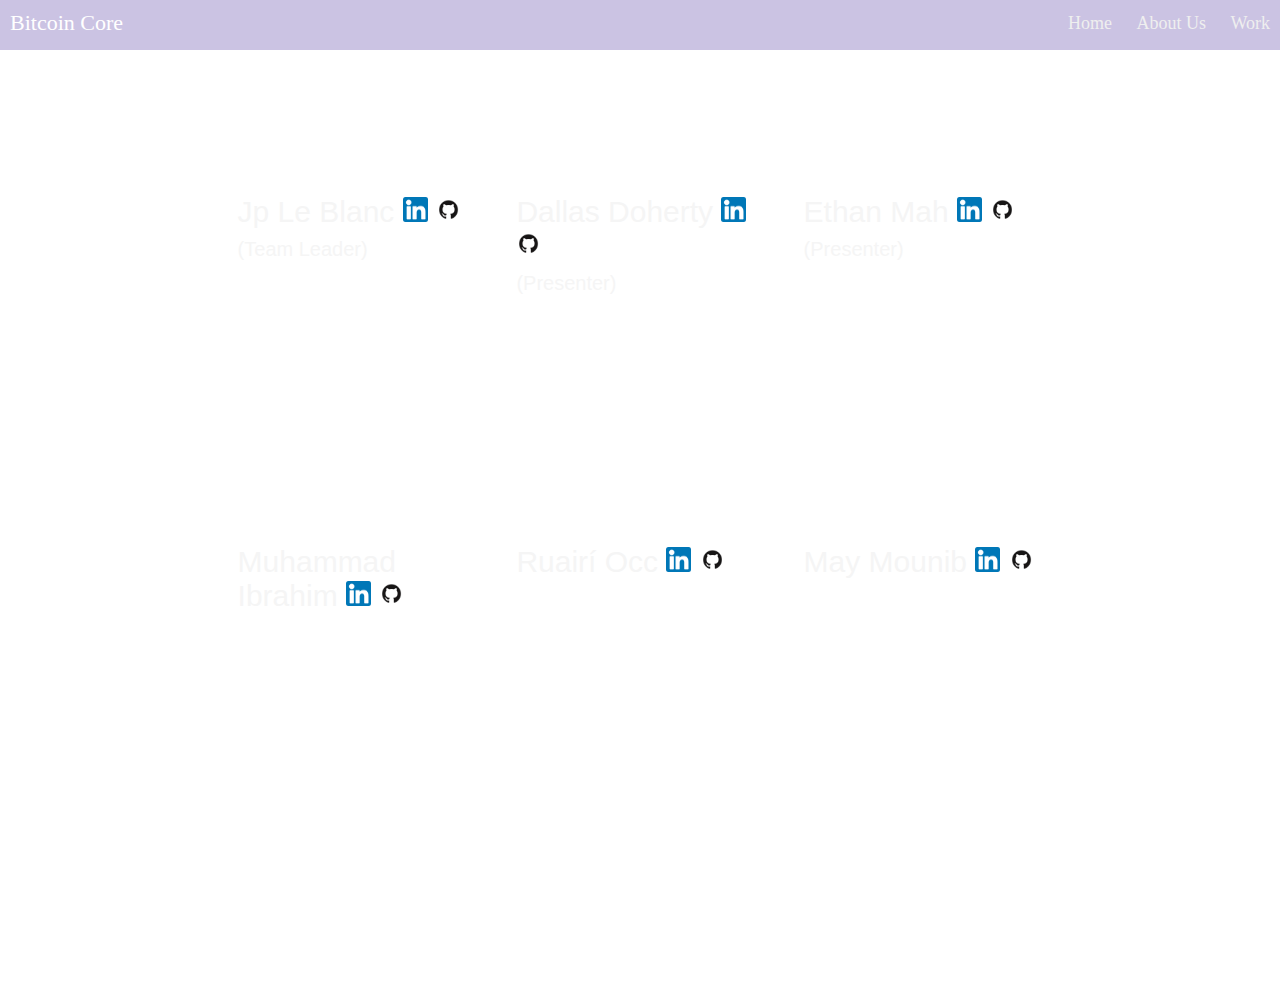
==== about.html @ 13763c38 "A0 changes (not done)" ====
<!DOCTYPE html>
<html lang="en">
<head>
    <meta charset="UTF-8">
    <meta name="viewport" content="width=device-width, initial-scale=1.0">
    <link rel="stylesheet" href="styles.css">
    <title>322 Project</title>
</head>

<div class="nav">
    <div class="nav-header">
        <div class="nav-title">Bitcoin Core</div>
    </div>
    <div class="nav-links">
        <a href="home.html">Home</a>
        <a href="about.html">About Us</a>
        <a href="work.html">Work</a>
    </div>
</div>

<div class="infocards">
	<div class="card">
        <!-- style="background-image: url('img/jp.png');" -->
        Jp Le Blanc
        <a href="https://www.linkedin.com/in/jpleblanc6/"><img style="height: 25px; width: auto;" src="img/linkedin.png"></a>
        <a href="https://github.com/jppp6"><img style="height: 25px; width: auto;" src="img/github.png"></a>
        <br><a style="font-size: 20px;">(Team Leader)</a>
    </div>
	<div class="card">
        Dallas Doherty
        <a href="https://www.linkedin.com/in/dallas-doherty-61663b202/"><img style="height: 25px; width: auto;" src="img/linkedin.png"></a>
        <a href="https://github.com/dallasdoherty"><img style="height: 25px; width: auto;" src="img/github.png"></a>
        <br><a style="font-size: 20px;">(Presenter)</a>
    </div>
	<div class="card">
        Ethan Mah
        <a href="https://www.linkedin.com/in/ethan-mah-348249213/"><img style="height: 25px; width: auto;" src="img/linkedin.png"></a>
        <a href="https://github.com/ethaaaanm"><img style="height: 25px; width: auto;" src="img/github.png"></a>
        <br><a style="font-size: 20px;">(Presenter)</a>
    </div>
    <div class="card">
        Muhammad Ibrahim
        <a href="https://www.linkedin.com/in/ibdagib/"><img style="height: 25px; width: auto;" src="img/linkedin.png"></a>
        <a href="https://github.com/IbDaGib"><img style="height: 25px; width: auto;" src="img/github.png"></a>
    </div>
	<div class="card">
        Ruairí Occ
        <a href=""><img style="height: 25px; width: auto;" src="img/linkedin.png"></a>
        <a href="https://github.com/RuairiOcc"><img style="height: 25px; width: auto;" src="img/github.png"></a>
    </div>
	<div class="card">
        May Mounib
        <a href=""><img style="height: 25px; width: auto;" src="img/linkedin.png"></a>
        <a href="https://github.com/mmou27"><img style="height: 25px; width: auto;" src="img/github.png"></a>
    </div>
</div>
---- styles.css ----
* {
  box-sizing: border-box;
}

body {
  margin: 0px;
  font-family: 'segoe ui';
  background-image: url('img/background.png');
}

.nav {
  height: 50px;
  width: 100%;
  background-color: #CBC3E3;
  position: relative;
}

.nav > .nav-header {
  display: inline;
}

.nav > .nav-header > .nav-title {
  display: inline-block;
  font-size: 22px;
  color: #fff;
  padding: 10px 10px 10px 10px;
}

.nav > .nav-links {
  display: inline;
  float: right;
  font-size: 18px;
}

.nav > .nav-links > a {
  display: inline-block;
  padding: 13px 10px 13px 10px;
  text-decoration: none;
  color: #efefef;
}

.nav > .nav-links > a:hover {
  background-color: rgba(0, 0, 0, 0.3);
}

.infocards {
	width: 66%;
	margin: 125px auto;
	
	display: grid;
	grid-template-rows: 350px 350px;
	grid-template-columns: 33% 34% 33%;	
}

.card {
	padding: 20px;
	font-size: 30px;
	font-family: sans-serif;
	color: whitesmoke;
}
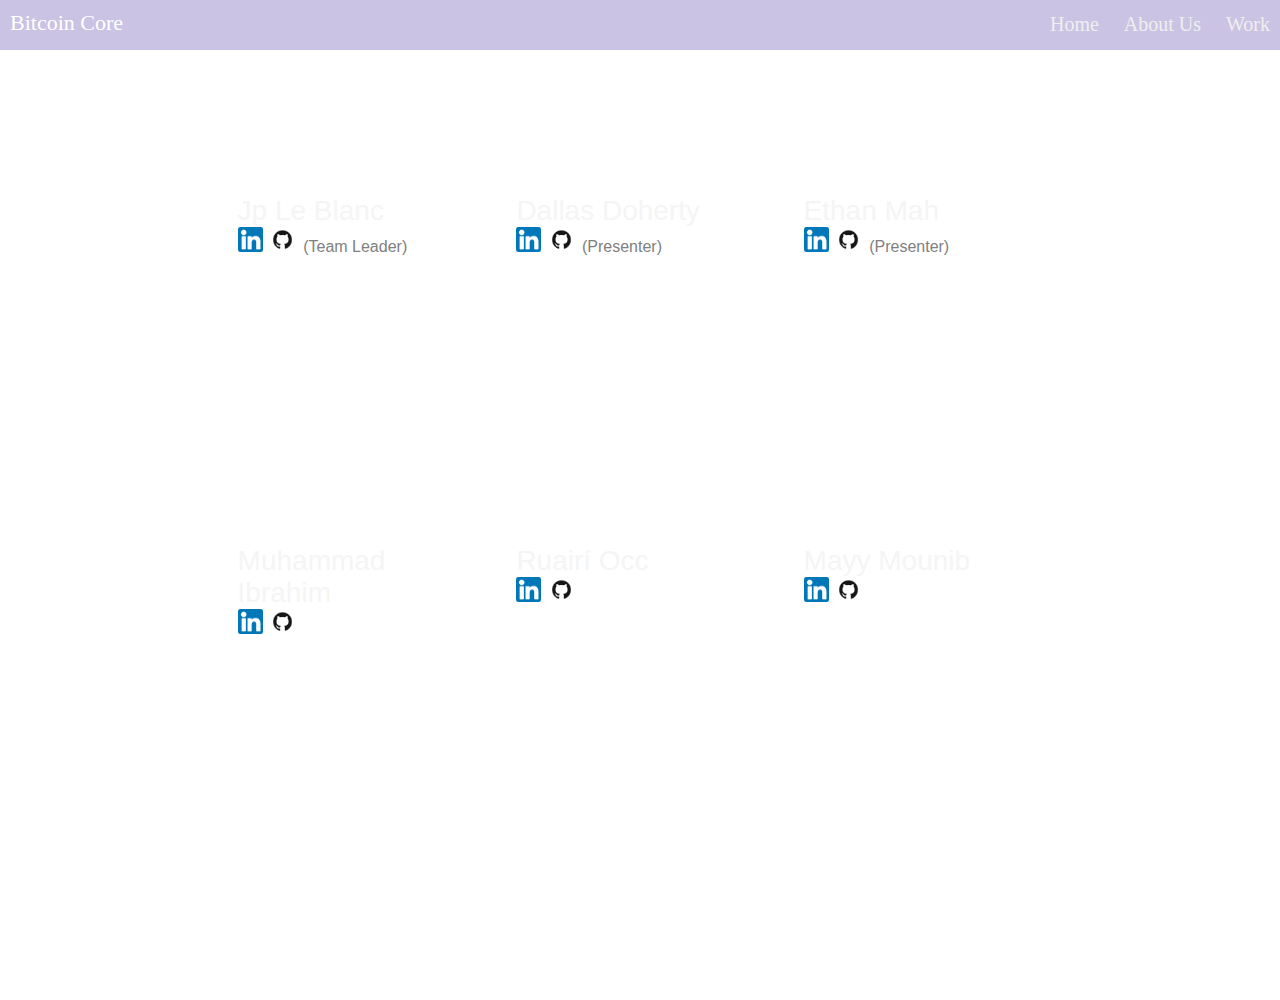
==== commit abb65b53: "A0 changes" ====
--- a/about.html
+++ b/about.html
@@ -21,36 +21,36 @@
 <div class="infocards">
 	<div class="card">
         <!-- style="background-image: url('img/jp.png');" -->
-        Jp Le Blanc
+        Jp Le Blanc<br>
         <a href="https://www.linkedin.com/in/jpleblanc6/"><img style="height: 25px; width: auto;" src="img/linkedin.png"></a>
         <a href="https://github.com/jppp6"><img style="height: 25px; width: auto;" src="img/github.png"></a>
-        <br><a style="font-size: 20px;">(Team Leader)</a>
+        <a style="font-size: 16px; color: grey;">(Team Leader)</a>
     </div>
 	<div class="card">
-        Dallas Doherty
+        Dallas Doherty<br>
         <a href="https://www.linkedin.com/in/dallas-doherty-61663b202/"><img style="height: 25px; width: auto;" src="img/linkedin.png"></a>
         <a href="https://github.com/dallasdoherty"><img style="height: 25px; width: auto;" src="img/github.png"></a>
-        <br><a style="font-size: 20px;">(Presenter)</a>
+        <a style="font-size: 16px; color: grey;">(Presenter)</a>
     </div>
 	<div class="card">
-        Ethan Mah
+        Ethan Mah<br>
         <a href="https://www.linkedin.com/in/ethan-mah-348249213/"><img style="height: 25px; width: auto;" src="img/linkedin.png"></a>
         <a href="https://github.com/ethaaaanm"><img style="height: 25px; width: auto;" src="img/github.png"></a>
-        <br><a style="font-size: 20px;">(Presenter)</a>
+        <a style="font-size: 16px; color: grey;">(Presenter)</a>
     </div>
     <div class="card">
-        Muhammad Ibrahim
+        Muhammad Ibrahim<br>
         <a href="https://www.linkedin.com/in/ibdagib/"><img style="height: 25px; width: auto;" src="img/linkedin.png"></a>
         <a href="https://github.com/IbDaGib"><img style="height: 25px; width: auto;" src="img/github.png"></a>
     </div>
 	<div class="card">
-        Ruairí Occ
+        Ruairí Occ<br>
         <a href=""><img style="height: 25px; width: auto;" src="img/linkedin.png"></a>
         <a href="https://github.com/RuairiOcc"><img style="height: 25px; width: auto;" src="img/github.png"></a>
     </div>
 	<div class="card">
-        May Mounib
-        <a href=""><img style="height: 25px; width: auto;" src="img/linkedin.png"></a>
+        Mayy Mounib<br>
+        <a href="https://www.linkedin.com/in/mayym"><img style="height: 25px; width: auto;" src="img/linkedin.png"></a>
         <a href="https://github.com/mmou27"><img style="height: 25px; width: auto;" src="img/github.png"></a>
     </div>
 </div>
--- a/styles.css
+++ b/styles.css
@@ -29,7 +29,7 @@
 .nav > .nav-links {
   display: inline;
   float: right;
-  font-size: 18px;
+  font-size: 20px;
 }
 
 .nav > .nav-links > a {
@@ -54,7 +54,7 @@
 
 .card {
 	padding: 20px;
-	font-size: 30px;
+	font-size: 28px;
 	font-family: sans-serif;
 	color: whitesmoke;
 }
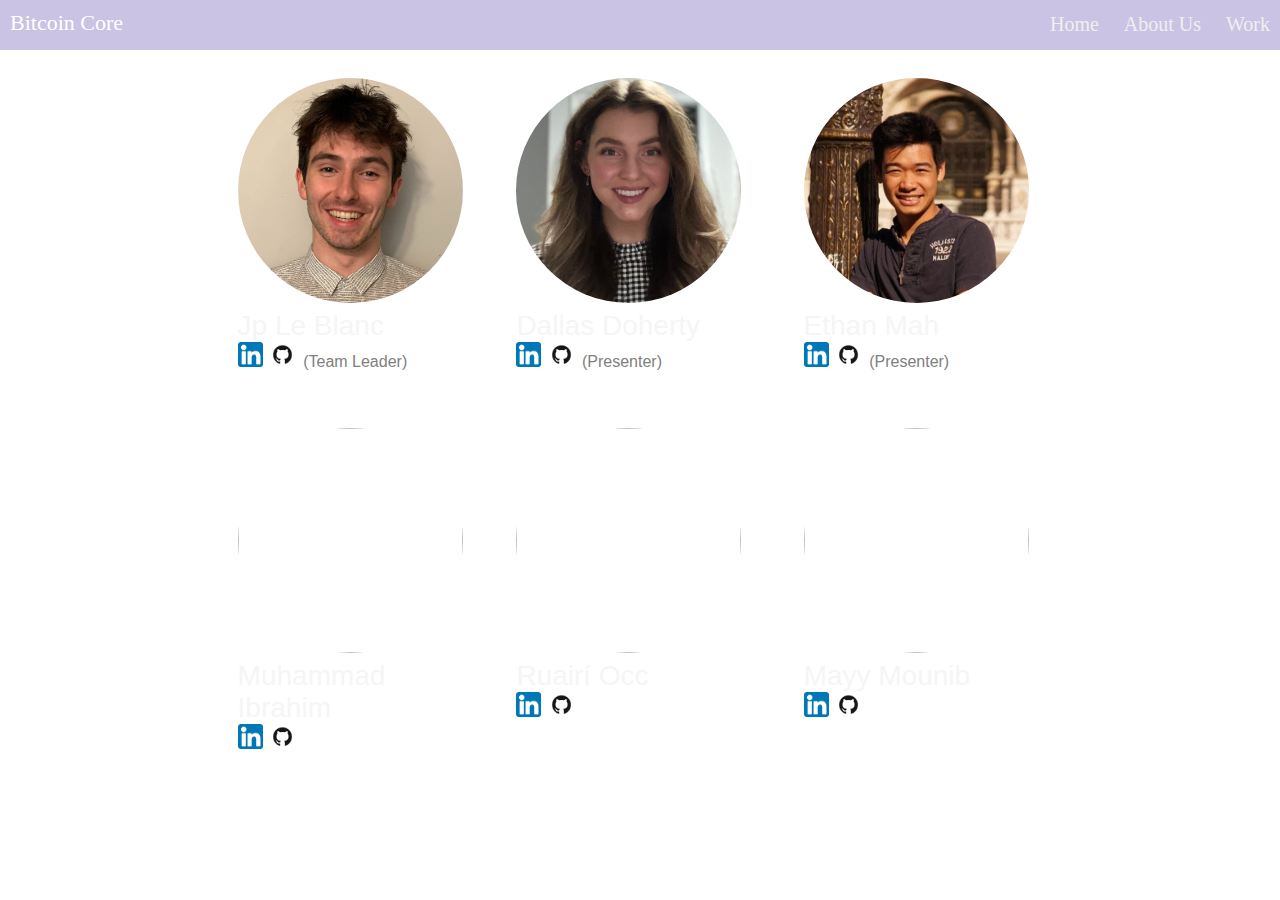
==== commit 7bd670ea: "A0 added 3/6 images, and moved most styles to css" ====
--- a/about.html
+++ b/about.html
@@ -20,37 +20,42 @@
 
 <div class="infocards">
 	<div class="card">
-        <!-- style="background-image: url('img/jp.png');" -->
-        Jp Le Blanc<br>
-        <a href="https://www.linkedin.com/in/jpleblanc6/"><img style="height: 25px; width: auto;" src="img/linkedin.png"></a>
-        <a href="https://github.com/jppp6"><img style="height: 25px; width: auto;" src="img/github.png"></a>
-        <a style="font-size: 16px; color: grey;">(Team Leader)</a>
+        <img src="img/jp.jpg" class="headshot">
+        <br>Jp Le Blanc<br>
+        <a href="https://www.linkedin.com/in/jpleblanc6/"><img src="img/linkedin.png" class="sociallinks" ></a>
+        <a href="https://github.com/jppp6"><img src="img/github.png" class="sociallinks"></a>
+        <a class="role">(Team Leader)</a>
     </div>
 	<div class="card">
-        Dallas Doherty<br>
-        <a href="https://www.linkedin.com/in/dallas-doherty-61663b202/"><img style="height: 25px; width: auto;" src="img/linkedin.png"></a>
-        <a href="https://github.com/dallasdoherty"><img style="height: 25px; width: auto;" src="img/github.png"></a>
-        <a style="font-size: 16px; color: grey;">(Presenter)</a>
+        <img src="img/dallas.jpg" class="headshot">
+        <br>Dallas Doherty<br>
+        <a href="https://www.linkedin.com/in/dallas-doherty-61663b202/"><img src="img/linkedin.png" class="sociallinks" ></a>
+        <a href="https://github.com/dallasdoherty"><img src="img/github.png" class="sociallinks" ></a>
+        <a class="role">(Presenter)</a>
     </div>
 	<div class="card">
-        Ethan Mah<br>
-        <a href="https://www.linkedin.com/in/ethan-mah-348249213/"><img style="height: 25px; width: auto;" src="img/linkedin.png"></a>
-        <a href="https://github.com/ethaaaanm"><img style="height: 25px; width: auto;" src="img/github.png"></a>
-        <a style="font-size: 16px; color: grey;">(Presenter)</a>
+        <img src="img/ethan.jpg" class="headshot">
+        <br>Ethan Mah<br>
+        <a href="https://www.linkedin.com/in/ethan-mah-348249213/"><img src="img/linkedin.png" class="sociallinks" ></a>
+        <a href="https://github.com/ethaaaanm"><img src="img/github.png" class="sociallinks" ></a>
+        <a class="role">(Presenter)</a>
     </div>
     <div class="card">
-        Muhammad Ibrahim<br>
-        <a href="https://www.linkedin.com/in/ibdagib/"><img style="height: 25px; width: auto;" src="img/linkedin.png"></a>
-        <a href="https://github.com/IbDaGib"><img style="height: 25px; width: auto;" src="img/github.png"></a>
+        <img src="" class="headshot">
+        <br>Muhammad Ibrahim<br>
+        <a href="https://www.linkedin.com/in/ibdagib/"><img src="img/linkedin.png" class="sociallinks"></a>
+        <a href="https://github.com/IbDaGib"><img src="img/github.png" class="sociallinks"></a>
     </div>
 	<div class="card">
-        Ruairí Occ<br>
-        <a href=""><img style="height: 25px; width: auto;" src="img/linkedin.png"></a>
-        <a href="https://github.com/RuairiOcc"><img style="height: 25px; width: auto;" src="img/github.png"></a>
+        <img src="" class="headshot">
+        <br>Ruairí Occ<br>
+        <a href=""><img src="img/linkedin.png" class="sociallinks"></a>
+        <a href="https://github.com/RuairiOcc"><img src="img/github.png" class="sociallinks"></a>
     </div>
 	<div class="card">
-        Mayy Mounib<br>
-        <a href="https://www.linkedin.com/in/mayym"><img style="height: 25px; width: auto;" src="img/linkedin.png"></a>
-        <a href="https://github.com/mmou27"><img style="height: 25px; width: auto;" src="img/github.png"></a>
+        <img src="" class="headshot">
+        <br>Mayy Mounib<br>
+        <a href="https://www.linkedin.com/in/mayym"><img src="img/linkedin.png" class="sociallinks"></a>
+        <a href="https://github.com/mmou27"><img src="img/github.png" class="sociallinks"></a>
     </div>
 </div>
--- a/styles.css
+++ b/styles.css
@@ -45,7 +45,7 @@
 
 .infocards {
 	width: 66%;
-	margin: 125px auto;
+	margin: 8px auto;
 	
 	display: grid;
 	grid-template-rows: 350px 350px;
@@ -58,3 +58,20 @@
 	font-family: sans-serif;
 	color: whitesmoke;
 }
+
+.headshot {
+  border-radius: 50%; 
+  width: 225px; 
+  height: 225px;
+}
+
+.sociallinks {
+  border-radius: 10%;
+  width: 25px;
+  height: 25px; 
+}
+
+.role{
+  font-size: 16px; 
+  color: grey;
+}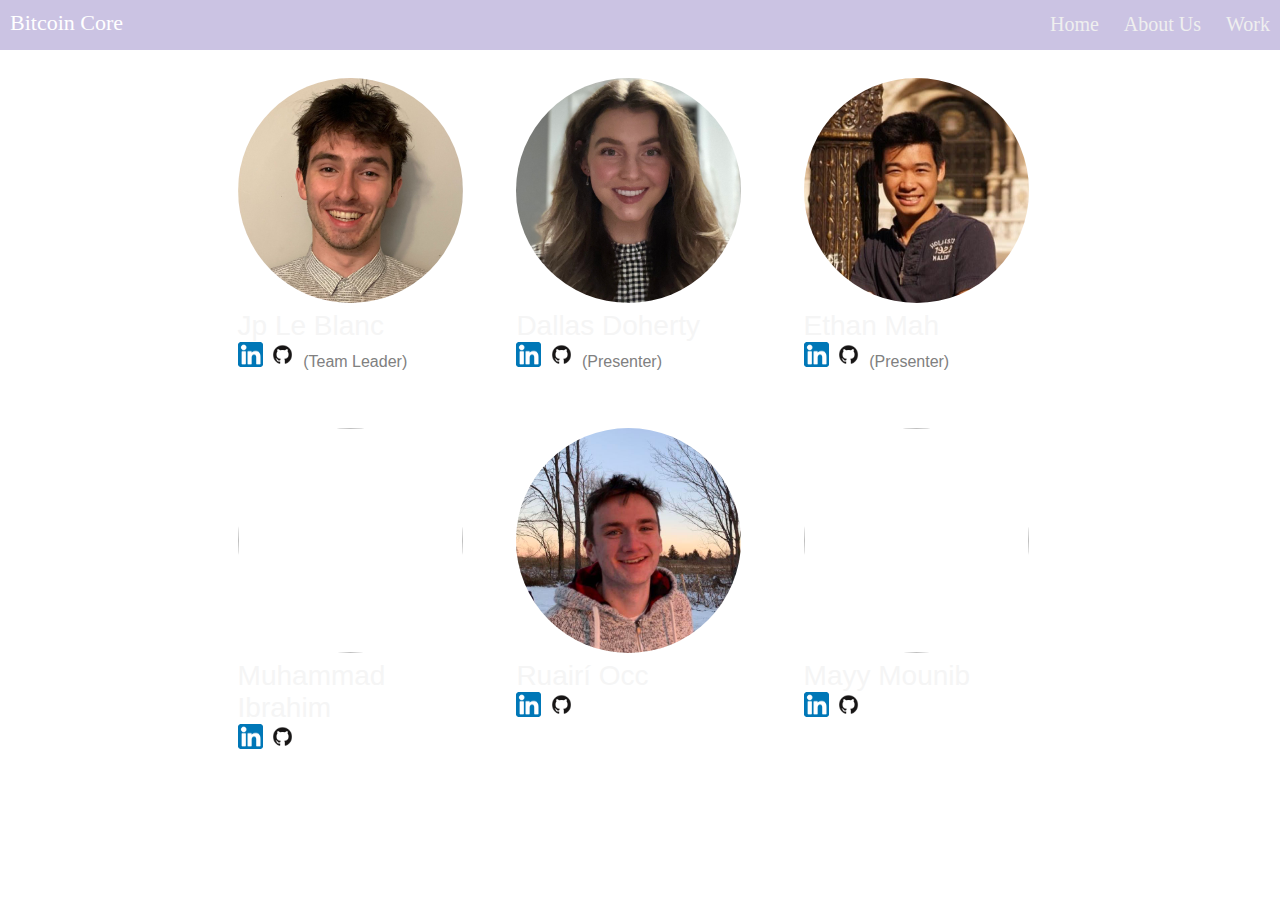
==== commit 7b1462d9: "a0 added ruairi" ====
--- a/about.html
+++ b/about.html
@@ -20,21 +20,21 @@
 
 <div class="infocards">
 	<div class="card">
-        <img src="img/jp.jpg" class="headshot">
+        <img src="img/jp.png" class="headshot">
         <br>Jp Le Blanc<br>
         <a href="https://www.linkedin.com/in/jpleblanc6/"><img src="img/linkedin.png" class="sociallinks" ></a>
         <a href="https://github.com/jppp6"><img src="img/github.png" class="sociallinks"></a>
         <a class="role">(Team Leader)</a>
     </div>
 	<div class="card">
-        <img src="img/dallas.jpg" class="headshot">
+        <img src="img/dallas.png" class="headshot">
         <br>Dallas Doherty<br>
         <a href="https://www.linkedin.com/in/dallas-doherty-61663b202/"><img src="img/linkedin.png" class="sociallinks" ></a>
         <a href="https://github.com/dallasdoherty"><img src="img/github.png" class="sociallinks" ></a>
         <a class="role">(Presenter)</a>
     </div>
 	<div class="card">
-        <img src="img/ethan.jpg" class="headshot">
+        <img src="img/ethan.png" class="headshot">
         <br>Ethan Mah<br>
         <a href="https://www.linkedin.com/in/ethan-mah-348249213/"><img src="img/linkedin.png" class="sociallinks" ></a>
         <a href="https://github.com/ethaaaanm"><img src="img/github.png" class="sociallinks" ></a>
@@ -47,7 +47,7 @@
         <a href="https://github.com/IbDaGib"><img src="img/github.png" class="sociallinks"></a>
     </div>
 	<div class="card">
-        <img src="" class="headshot">
+        <img src="img/ruairi.png" class="headshot">
         <br>Ruairí Occ<br>
         <a href=""><img src="img/linkedin.png" class="sociallinks"></a>
         <a href="https://github.com/RuairiOcc"><img src="img/github.png" class="sociallinks"></a>
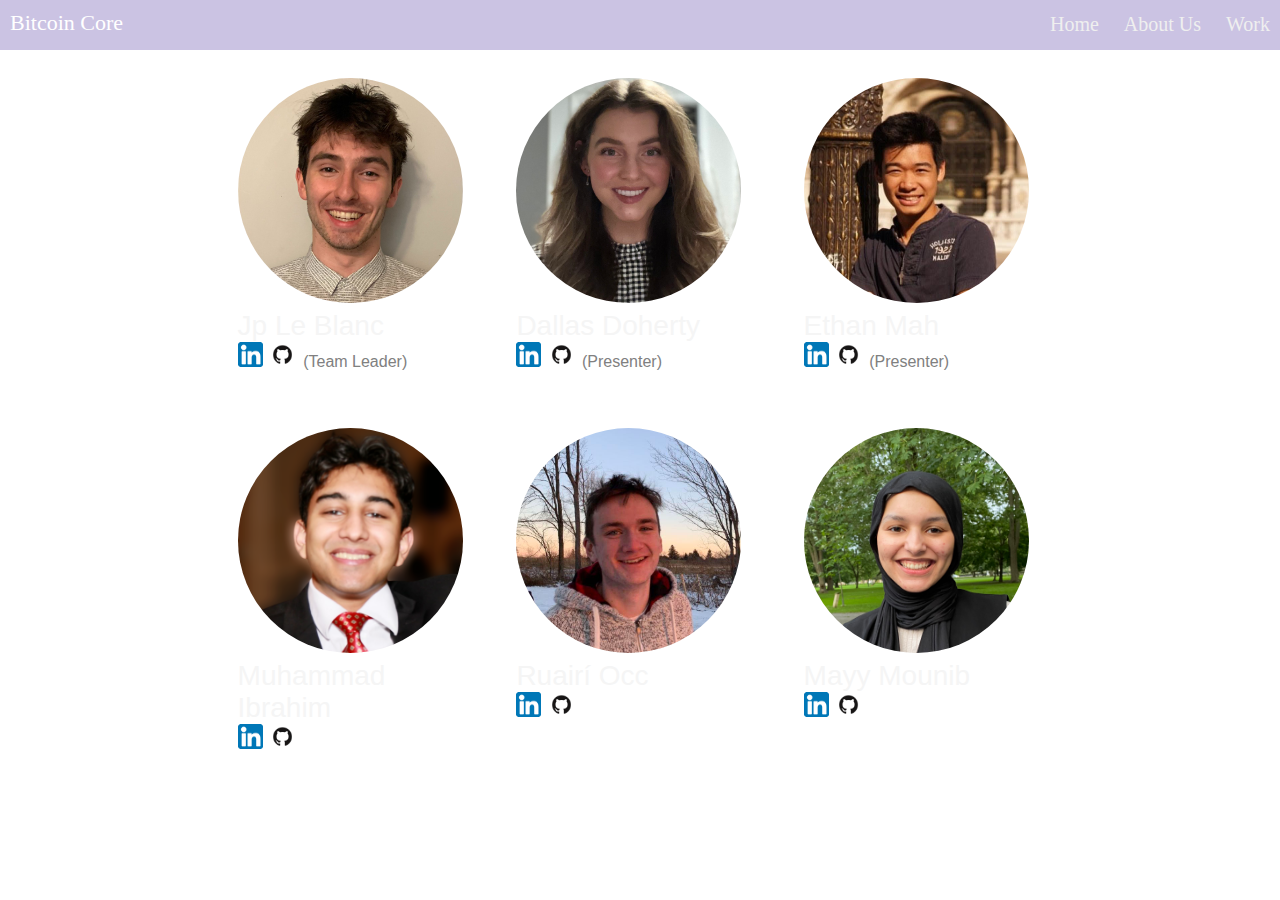
==== commit 9082a5dc: "a0 added images and fixed bg" ====
--- a/about.html
+++ b/about.html
@@ -41,7 +41,7 @@
         <a class="role">(Presenter)</a>
     </div>
     <div class="card">
-        <img src="" class="headshot">
+        <img src="img/ibs.png" class="headshot">
         <br>Muhammad Ibrahim<br>
         <a href="https://www.linkedin.com/in/ibdagib/"><img src="img/linkedin.png" class="sociallinks"></a>
         <a href="https://github.com/IbDaGib"><img src="img/github.png" class="sociallinks"></a>
@@ -53,7 +53,7 @@
         <a href="https://github.com/RuairiOcc"><img src="img/github.png" class="sociallinks"></a>
     </div>
 	<div class="card">
-        <img src="" class="headshot">
+        <img src="img/mayy.png" class="headshot">
         <br>Mayy Mounib<br>
         <a href="https://www.linkedin.com/in/mayym"><img src="img/linkedin.png" class="sociallinks"></a>
         <a href="https://github.com/mmou27"><img src="img/github.png" class="sociallinks"></a>
--- a/styles.css
+++ b/styles.css
@@ -6,6 +6,7 @@
   margin: 0px;
   font-family: 'segoe ui';
   background-image: url('img/background.png');
+  background-size:cover
 }
 
 .nav {
